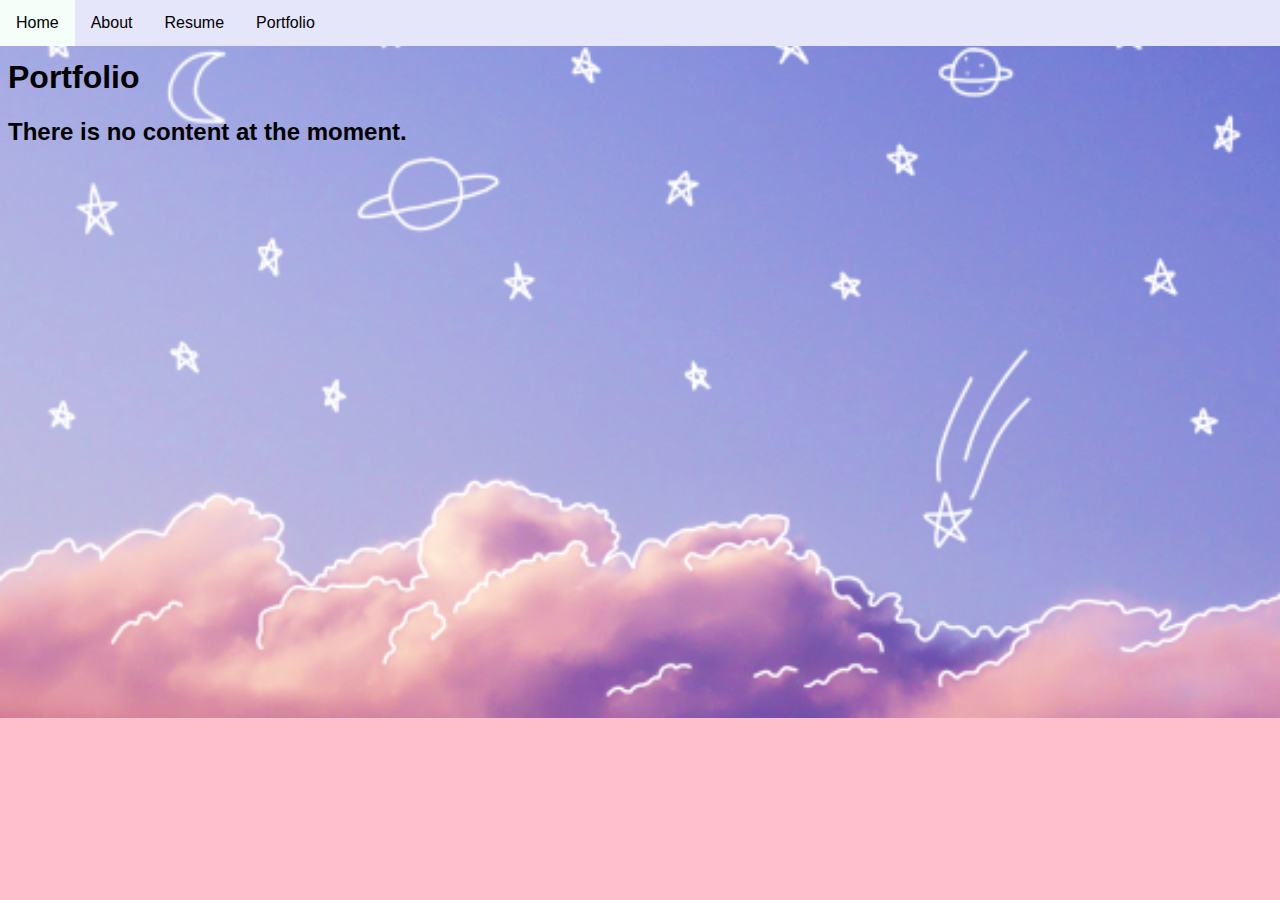
==== portfolio.html @ 83525675 "Initial commit" ====
<!doctype html>
<html>
    <head>
        <meta charset="utf-8">
        <title>Portfolio</title>
        <link href="style.css" rel="stylesheet" type="text/css">
        <link href="https://fonts.googleapis.com/css?family=Inconsolata" rel="stylesheet">
    </head>
    <body>
        <ul id="nav"><!--This is a comment.ul stands for Unordered List-->
            <li><a href="index.html">Home</a></li><!--li stands for List Item-->
            <li><a href="about.html">About</a></li>
            <li><a href="resume.html">Resume</a></li>
            <li><a href="portfolio.html">Portfolio</a></li>
        </ul>
        <h1>Portfolio</h1>
        <h2>There is no content at the moment. </h2>
---- style.css ----
body {
    font-family: 'PT Sans', sans-serif;
    background-image: url("space.png");
    background-repeat: no-repeat;
    background-size: 100%;
    background-attachment: fixed;
    background-color: pink;
}

#nav {
    list-style-type: none;
    margin:-8px;
    padding:0;
    overflow: hidden;
    background-color:lavender;
}

#nav li {
    float: left;
}

#nav li a{
    display:block; 
    padding: 14px 16px;
    text-align: center;
    color: black;
    text-decoration: none;
}

#nav li a:hover{
    background-color: mintcream;
}

#content {
    border: solid plum 2px;
    margin-top: 16px;
    width: 68%;
    margin-left: auto;
    margin-right: auto;
    text-align: center;
    padding-bottom: 20px;
    background-color:rgba(255,255,255,0.3);
}
table {
    margin: auto;
}
#content ul, #content ol {
    margin: auto; 
    width: 25%;
}
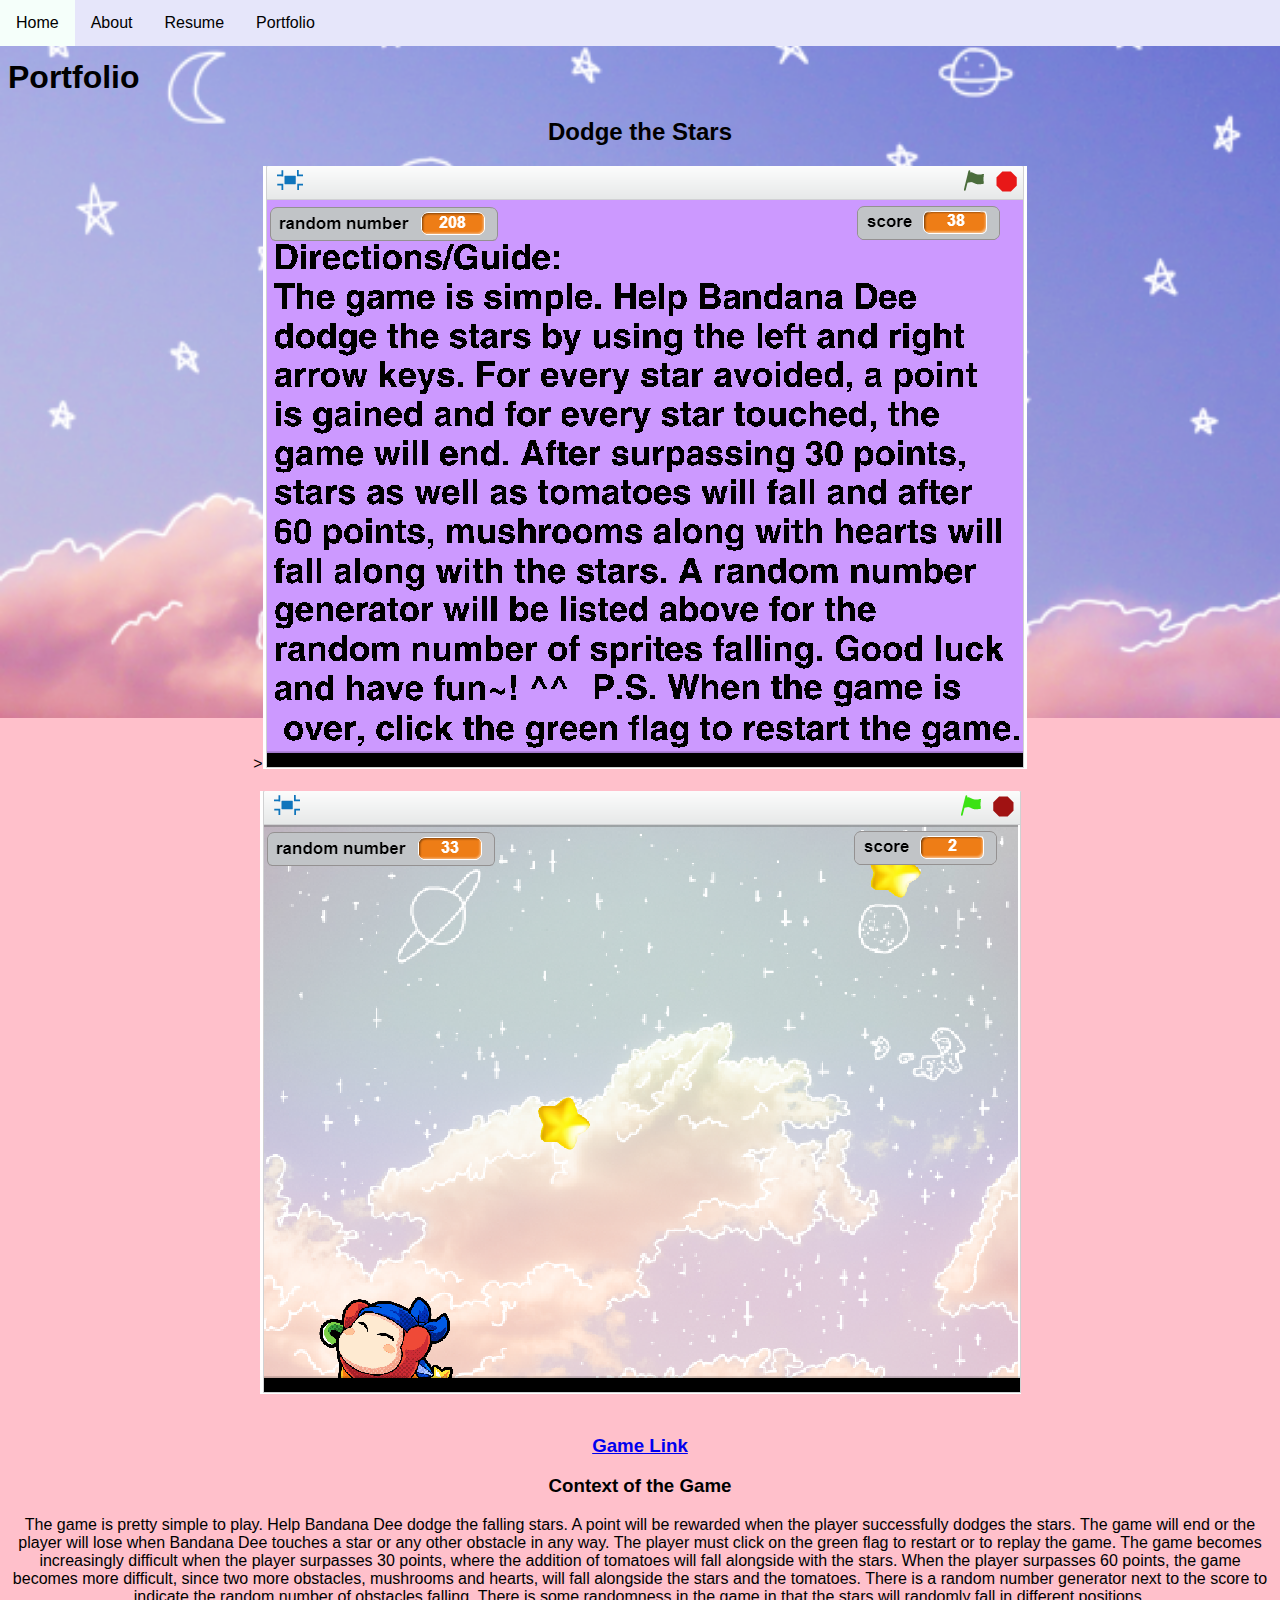
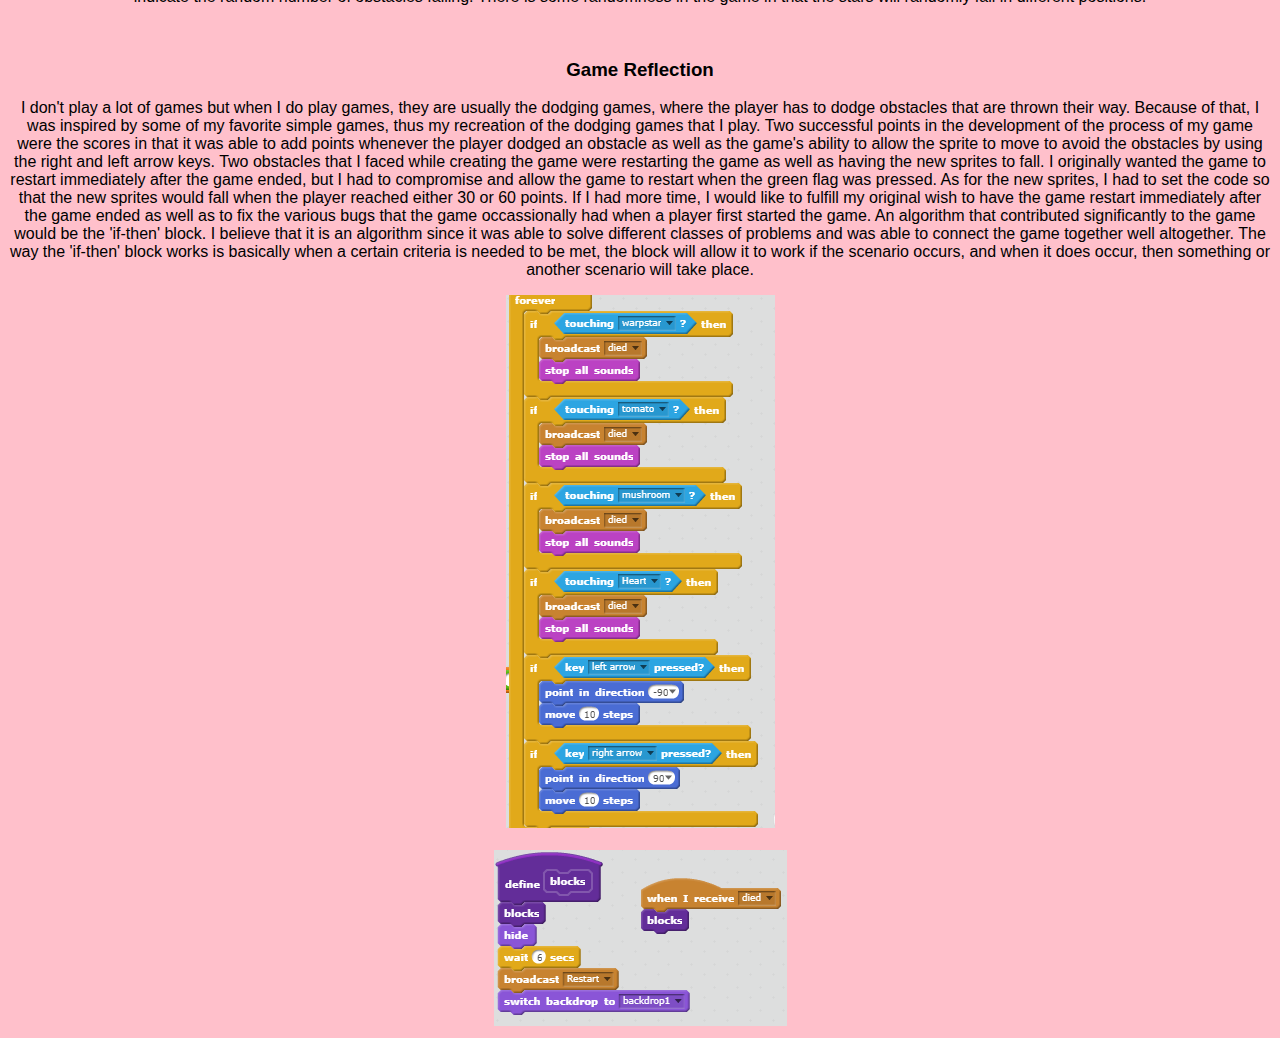
==== commit b760f299: "update" ====
--- a/portfolio.html
+++ b/portfolio.html
@@ -14,4 +14,50 @@
             <li><a href="portfolio.html">Portfolio</a></li>
         </ul>
         <h1>Portfolio</h1>
-        <h2>There is no content at the moment. </h2>+        <center><h2>Dodge the Stars </h2></center>
+        <center>><img src="homescreen.PNG"></center>
+        <br>
+        <center><img src="playscreen.PNG"></center>
+        <br>
+        <center><h3><a href="https://scratch.mit.edu/projects/259145215/">Game Link</a></h3></center>
+        <center><h3>Context of the Game</h3></center>
+        <center><p>The game is pretty simple to play. Help Bandana Dee dodge the falling
+        stars. A point will be rewarded when the player successfully dodges the 
+        stars. The game will end or the player will lose when Bandana Dee touches 
+        a star or any other obstacle in any way. The player must click on the 
+        green flag to restart or to replay the game. The game becomes increasingly
+        difficult when the player surpasses 30 points, where the addition of 
+        tomatoes will fall alongside with the stars. When the player surpasses 
+        60 points, the game becomes more difficult, since two more obstacles, 
+        mushrooms and hearts, will fall alongside the stars and the tomatoes. There 
+        is a random number generator next to the score to indicate the random 
+        number of obstacles falling. There is some randomness in the game in that 
+        the stars will randomly fall in different positions.</p></center>
+        <br>
+        <center><h3>Game Reflection</h3></center>
+        <center><p>I don't play a lot of games but when I do play games, they are
+        usually the dodging games, where the player has to dodge obstacles that 
+        are thrown their way. Because of that, I was inspired by some of my favorite
+        simple games, thus my recreation of the dodging games that I play. Two 
+        successful points in the development of the process of my game were the
+        scores in that it was able to add points whenever the player dodged an 
+        obstacle as well as the game's ability to allow the sprite to move to avoid 
+        the obstacles by using the right and left arrow keys. Two obstacles that I
+        faced while creating the game were restarting the game as well as having the new 
+        sprites to fall. I originally wanted the game to restart immediately after 
+        the game ended, but I had to compromise and allow the game to restart when 
+        the green flag was pressed. As for the new sprites, I had to set the code 
+        so that the new sprites would fall when the player reached either 30 or 60 points.
+        If I had more time, I would like to fulfill my original wish to have the game
+        restart immediately after the game ended as well as to fix the various bugs that 
+        the game occassionally had when a player first started the game. An algorithm 
+        that contributed significantly to the game would be the 'if-then' block. 
+        I believe that it is an algorithm since it was able to solve different classes 
+        of problems and was able to connect the game together well altogether. The way
+        the 'if-then' block works is basically when a certain criteria is needed to be 
+        met, the block will allow it to work if the scenario occurs, and when it does 
+        occur, then something or another scenario will take place. </p></center>
+        <center><img src="ifthen.PNG"></center>
+        <br>
+        <center><img src="moreblocks.PNG"></center>
+    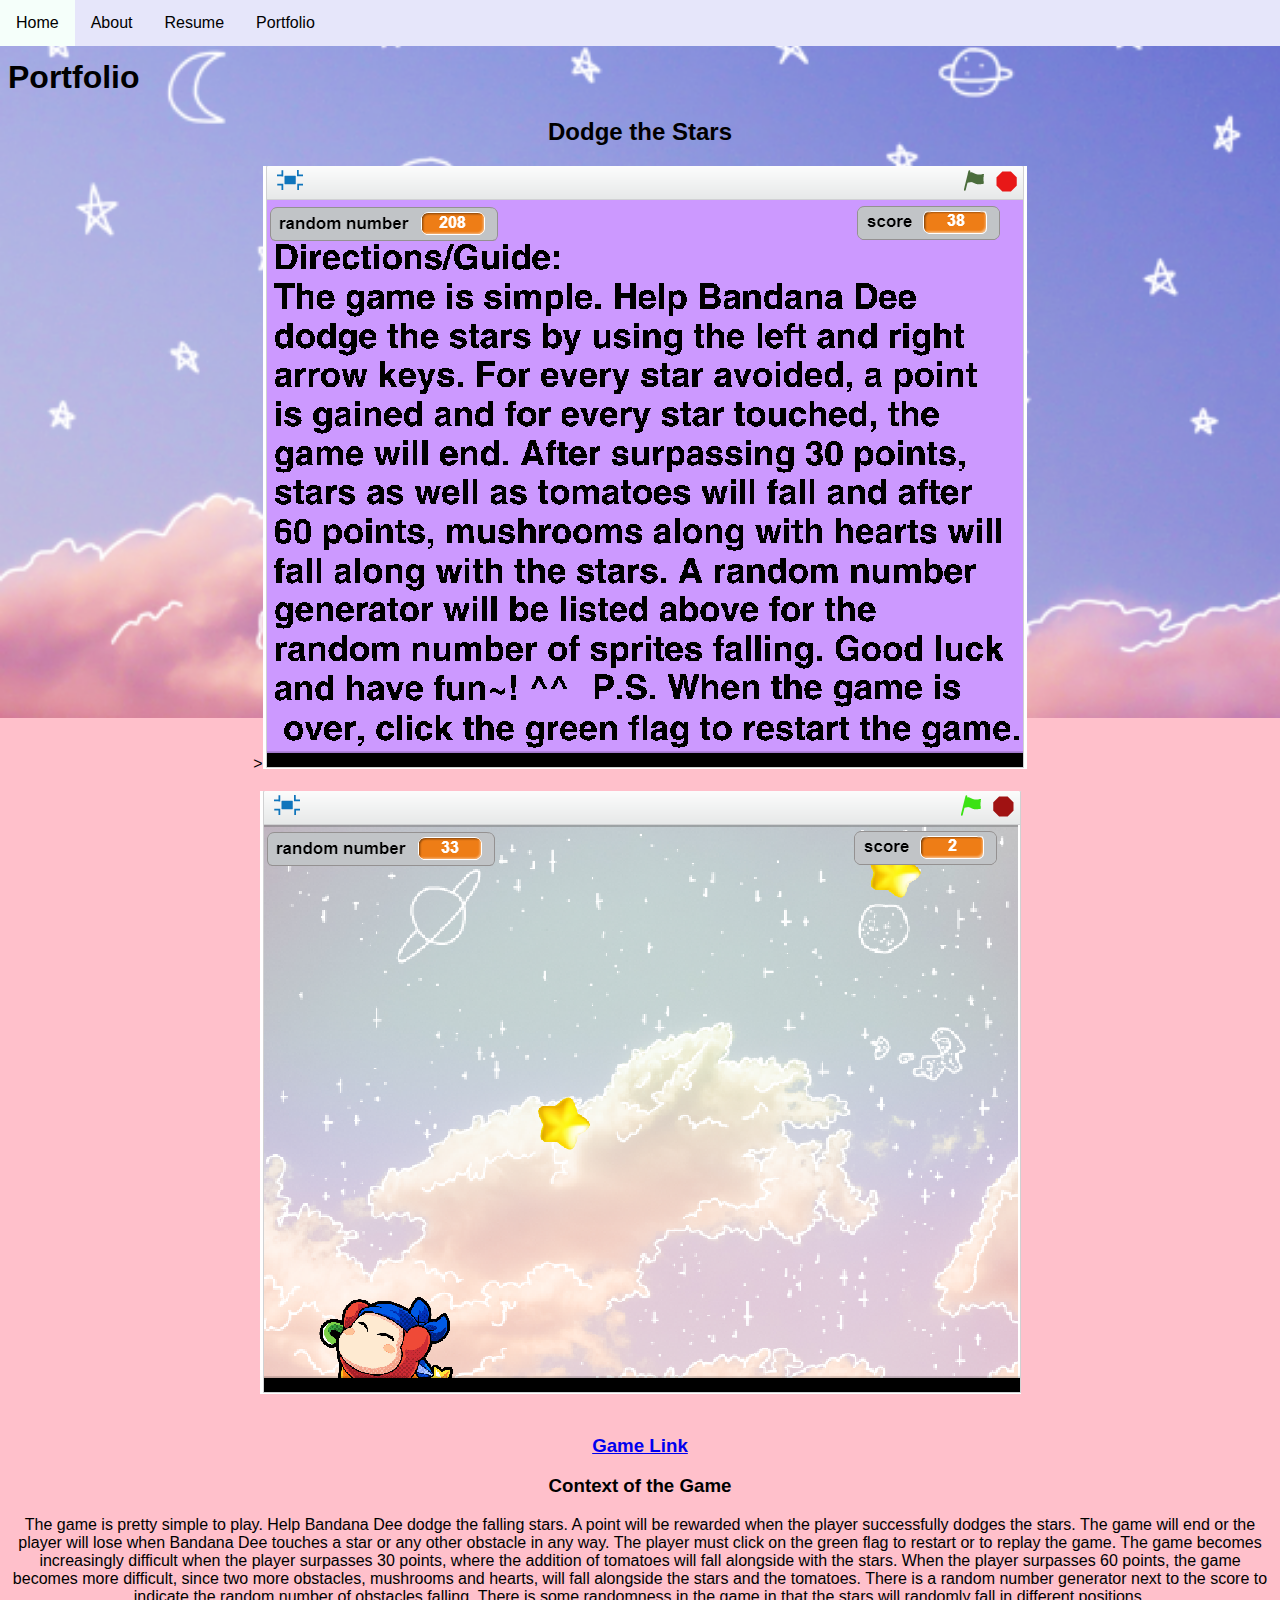
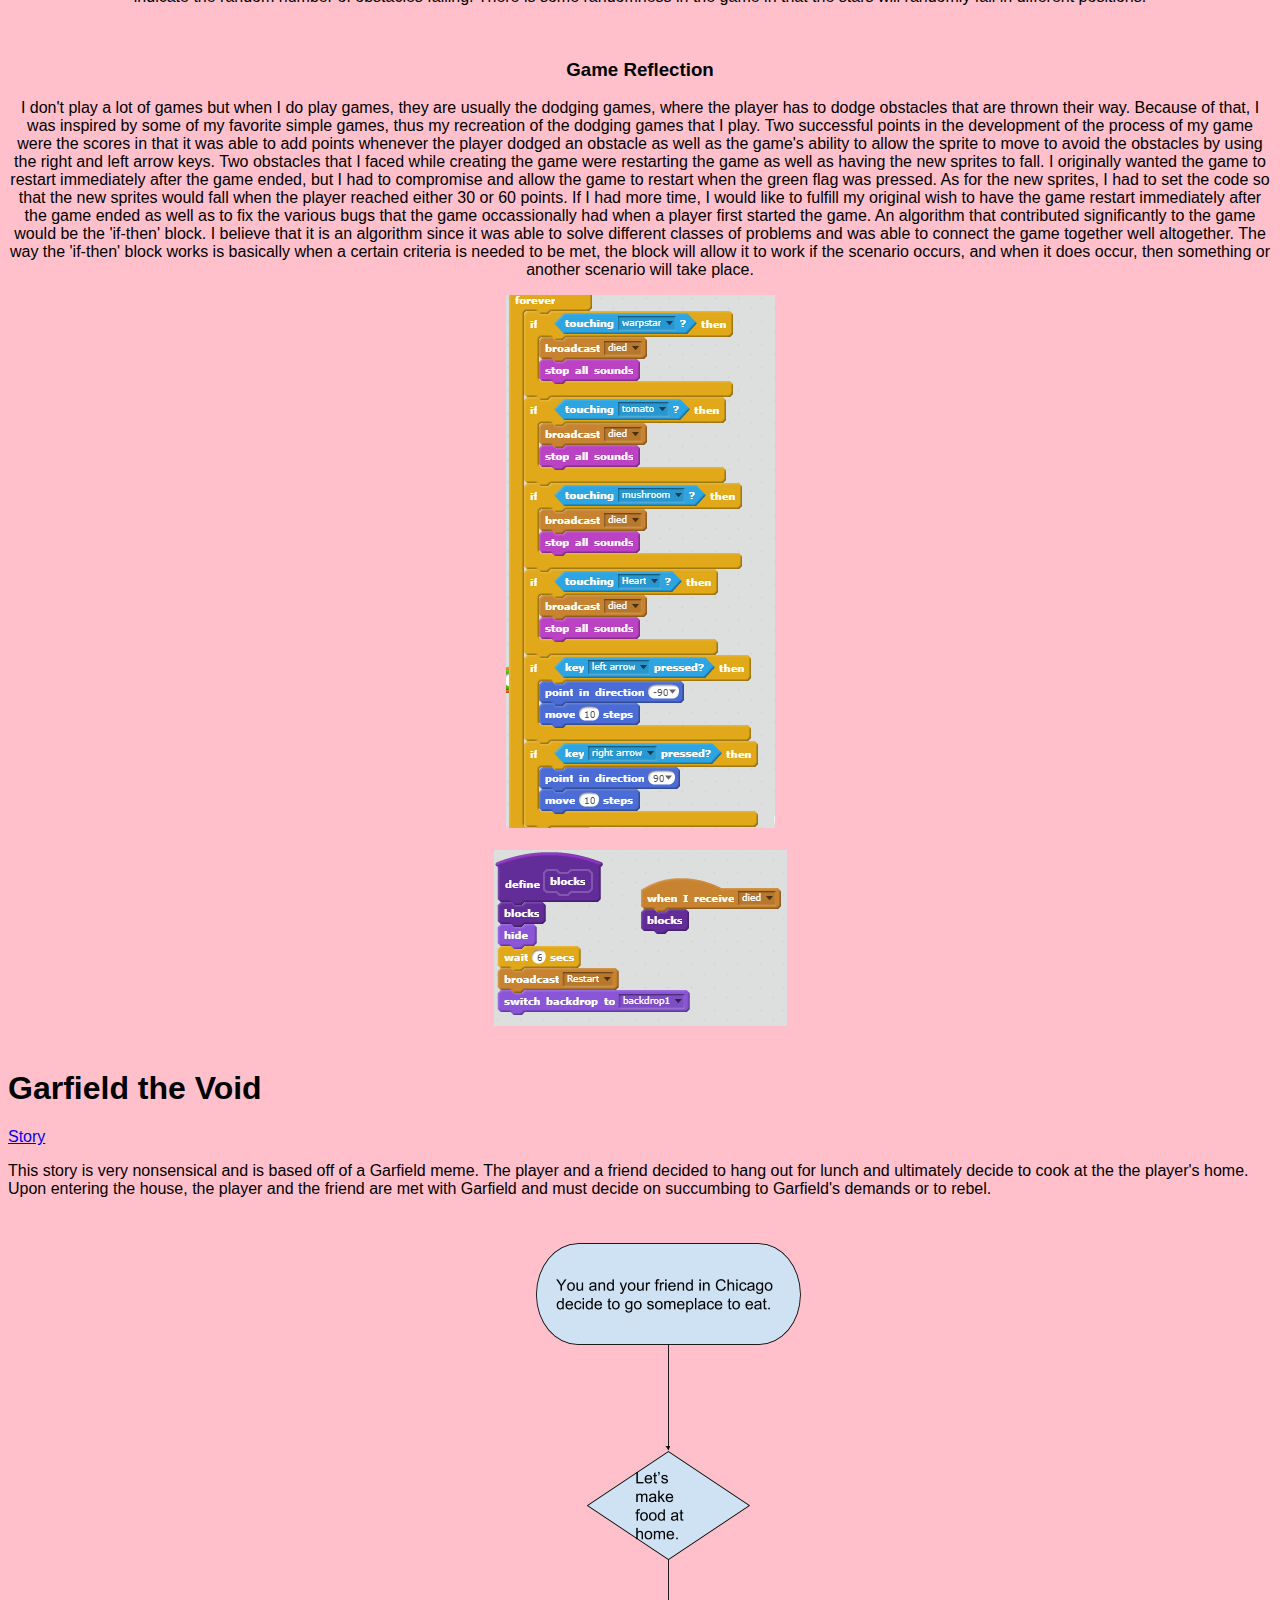
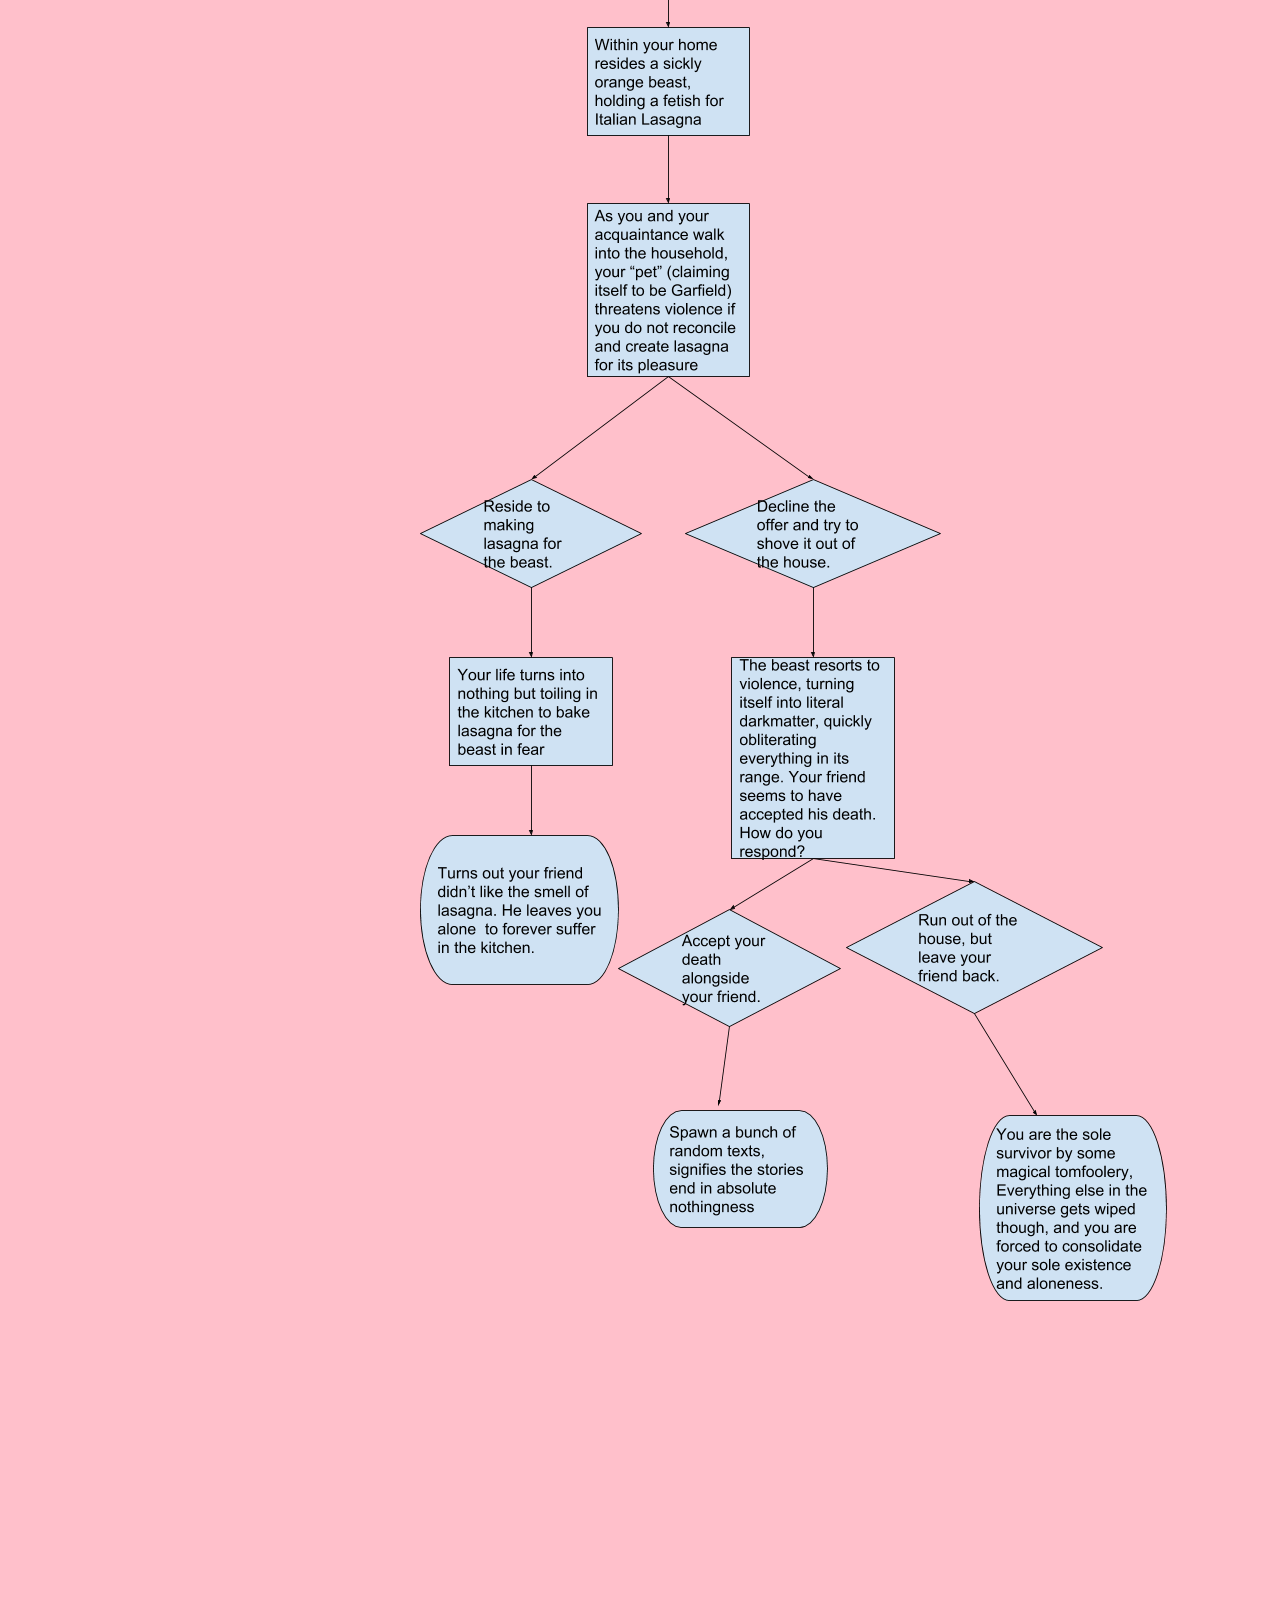
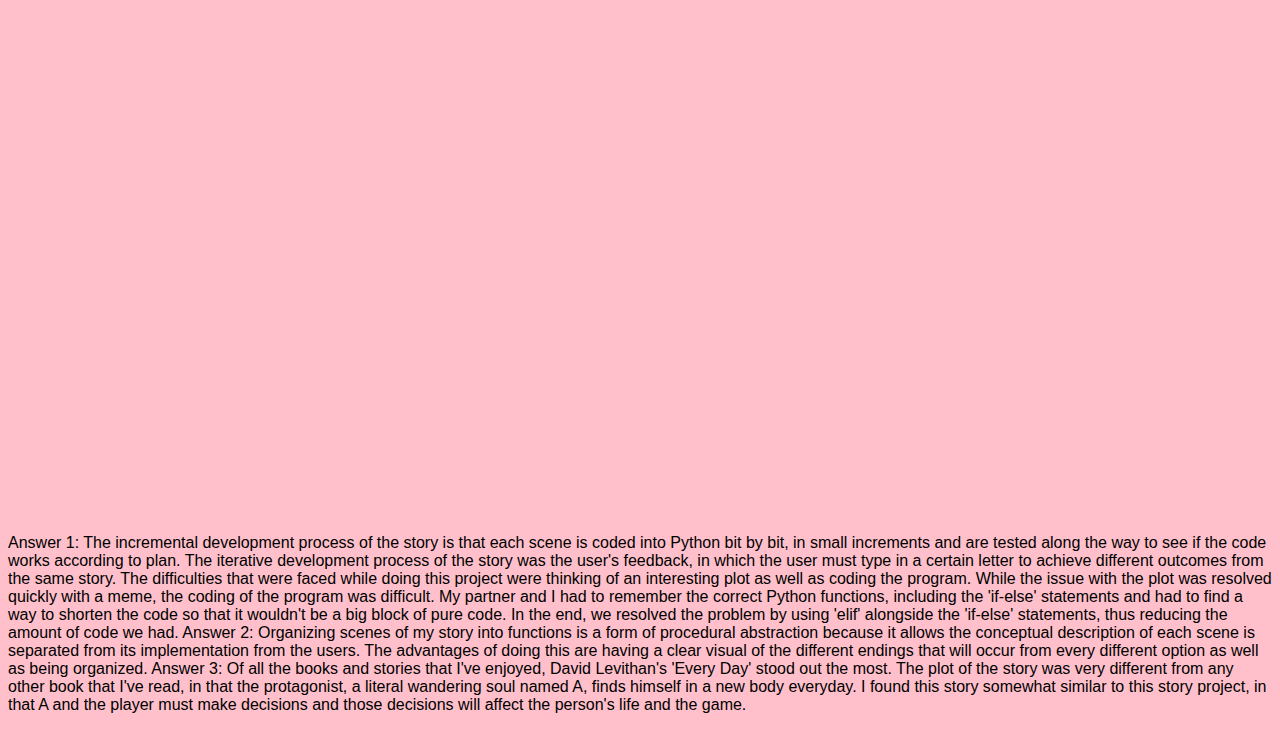
==== commit e13be9e4: "python" ====
--- a/portfolio.html
+++ b/portfolio.html
@@ -60,4 +60,41 @@
         <center><img src="ifthen.PNG"></center>
         <br>
         <center><img src="moreblocks.PNG"></center>
+        <br>
+        <h1 id ="story">Garfield the Void</h1>
+        <a href = "#story">Story</a>
+        <p>This story is very nonsensical and is based off of a Garfield meme. The player
+        and a friend decided to hang out for lunch and ultimately decide to cook at the
+        the player's home. Upon entering the house, the player and the friend are met with 
+        Garfield and must decide on succumbing to Garfield's demands or to rebel.</p>
+        <a href="https://docs.google.com/drawings/d/17zyH9Quh0Ui2pqLbyhopu-ax_wN4r7yRS8EuJvr0nvU/edit?usp=sharing" target="_BLANK">
+        <img src = "flowchart.png" >
+        </a>
+        <p>
+        Answer 1: The incremental development process of the story is that each scene is coded 
+        into Python bit by bit, in small increments and are tested along the way to see 
+        if the code works according to plan. The iterative development process of the story 
+        was the user's feedback, in which the user must type in a certain letter to achieve 
+        different outcomes from the same story. The difficulties that were faced while 
+        doing this project were thinking of an interesting plot as well as coding the 
+        program. While the issue with the plot was resolved quickly with a meme,
+        the coding of the program was difficult. My partner and I had to remember the correct
+        Python functions, including the 'if-else' statements and had to find a way to shorten 
+        the code so that it wouldn't be a big block of pure code. In the end, we resolved the
+        problem by using 'elif' alongside the 'if-else' statements, thus reducing the amount 
+        of code we had. 
+        
+        Answer 2: Organizing scenes of my story into functions is a form of procedural abstraction 
+        because it allows the conceptual description of each scene is separated from its 
+        implementation from the users. The advantages of doing this are having a clear visual
+        of the different endings that will occur from every different option as well as being 
+        organized. 
+        
+        Answer 3: Of all the books and stories that I've enjoyed, David Levithan's 'Every Day' 
+        stood out the most. The plot of the story was very different from any other 
+        book that I've read, in that the protagonist, a literal wandering soul named A, 
+        finds himself in a new body everyday. I found this story somewhat similar to this
+        story project, in that A and the player must make decisions and those decisions will 
+        affect the person's life and the game.</p>
+
     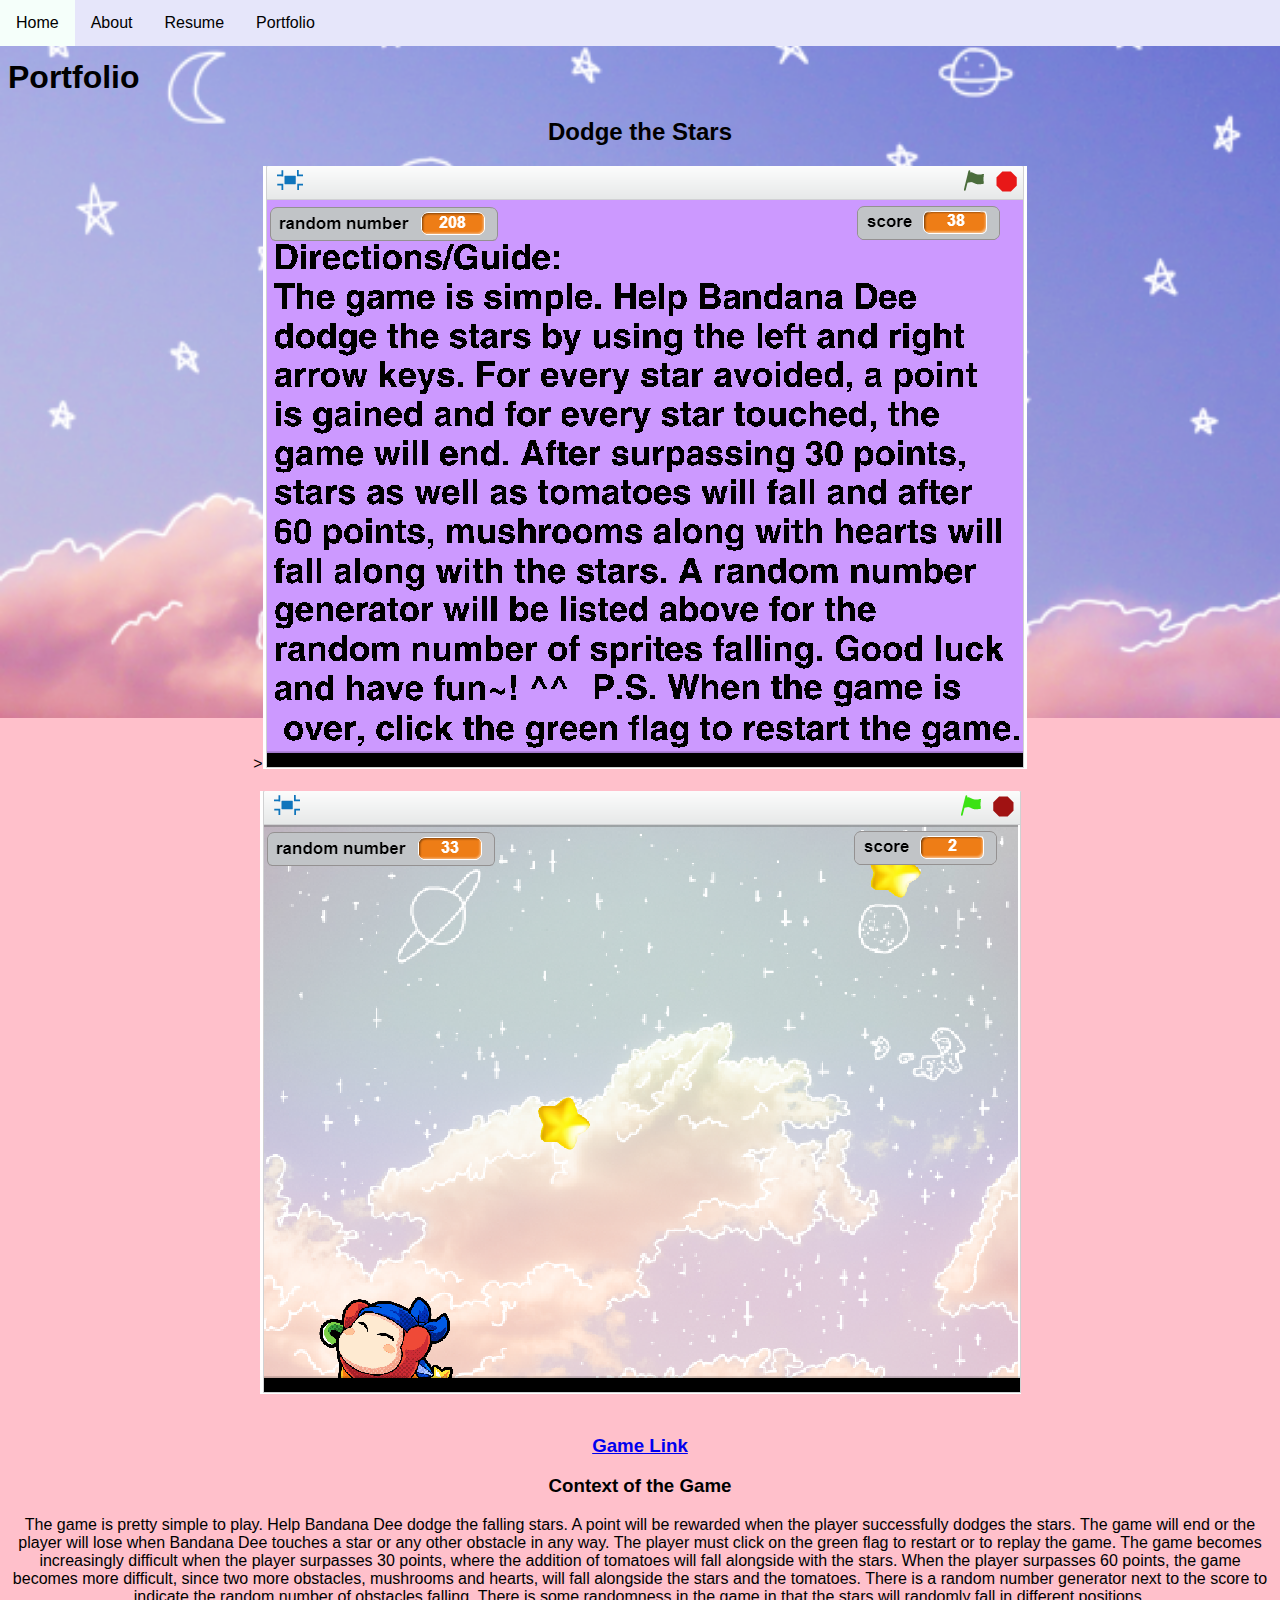
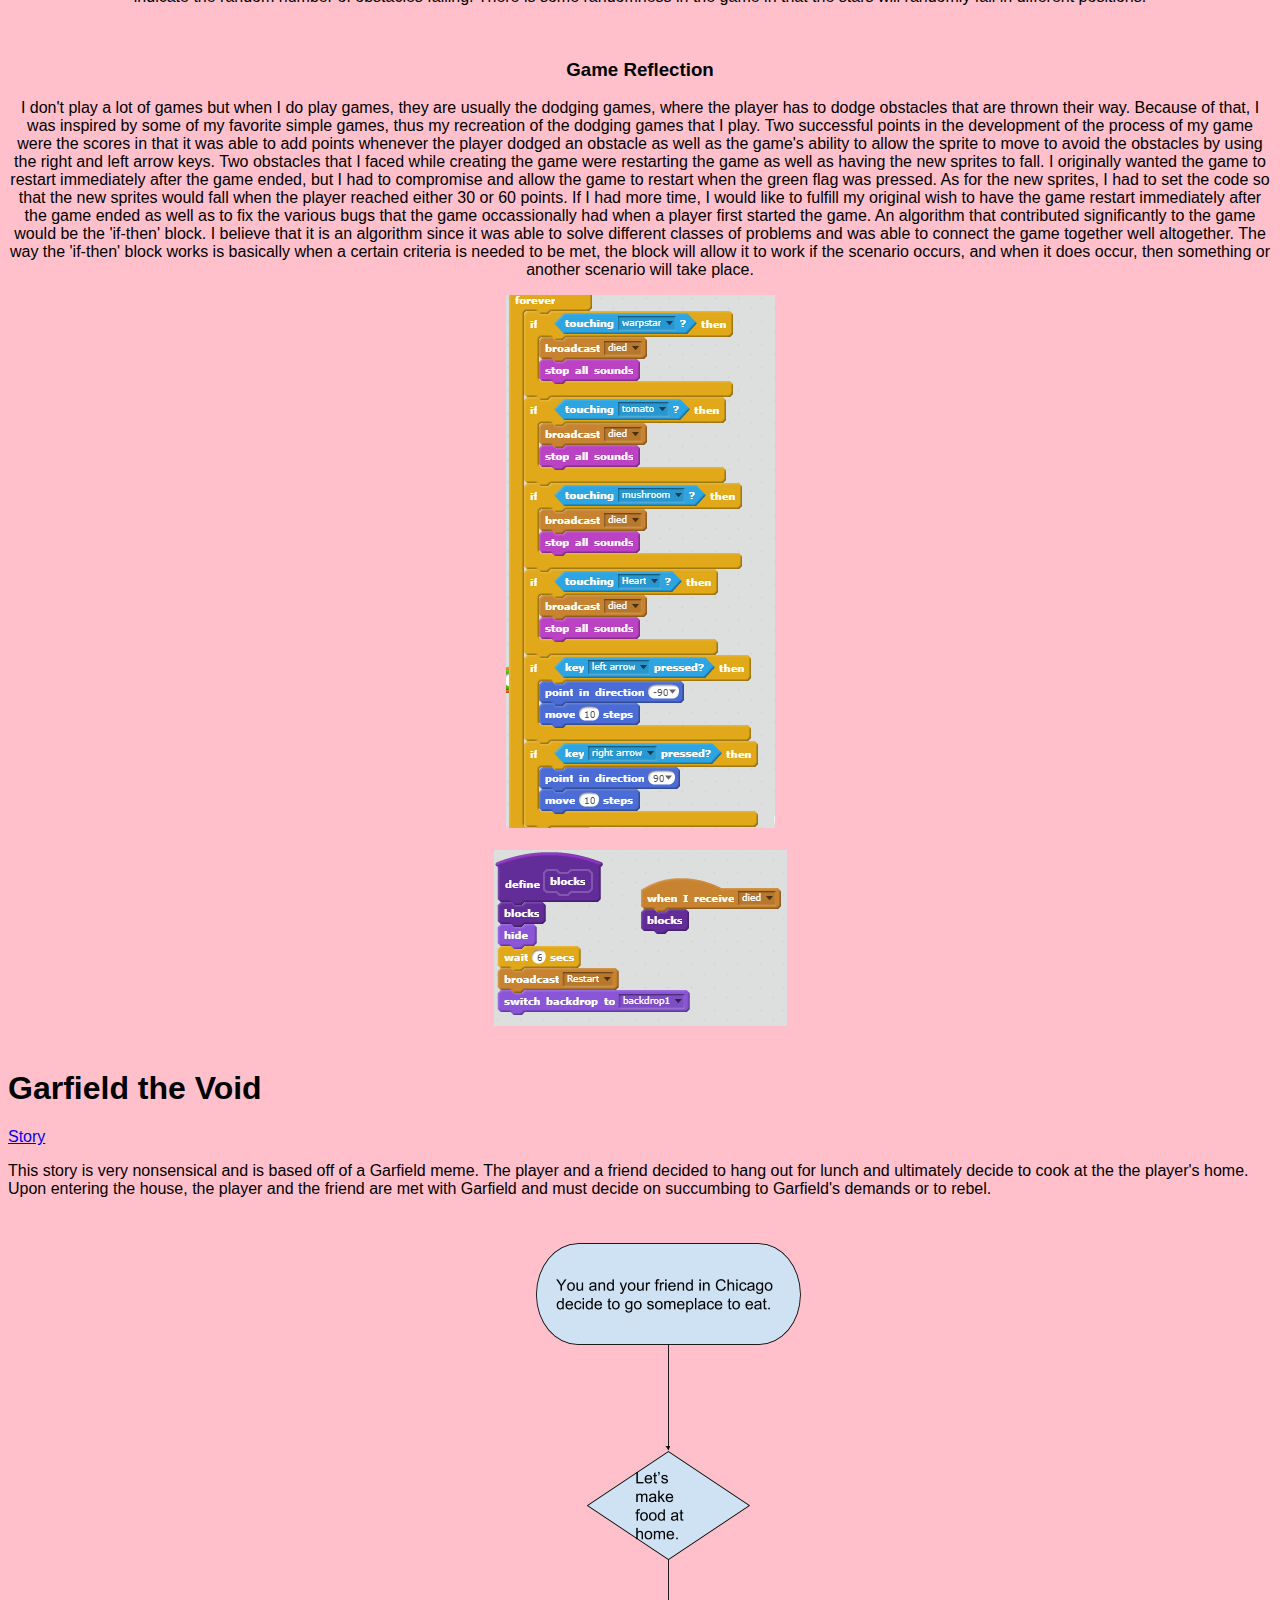
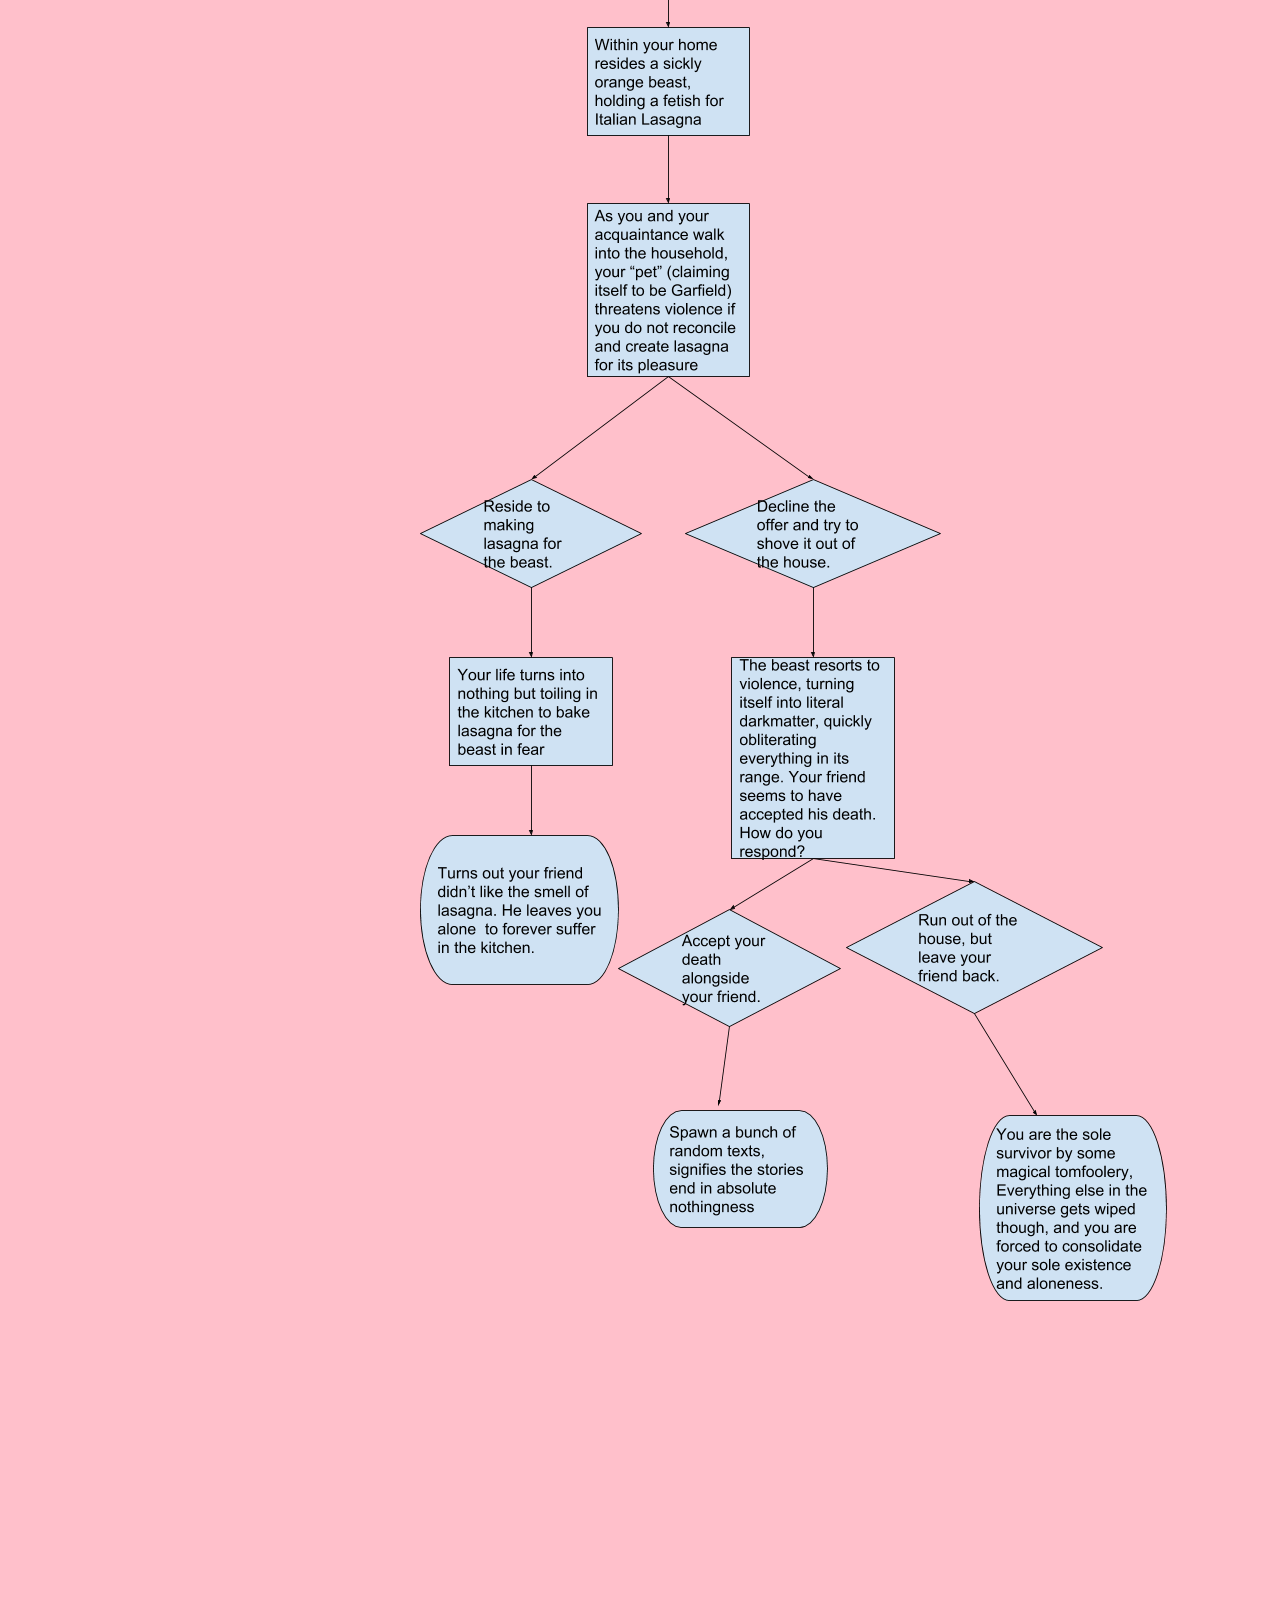
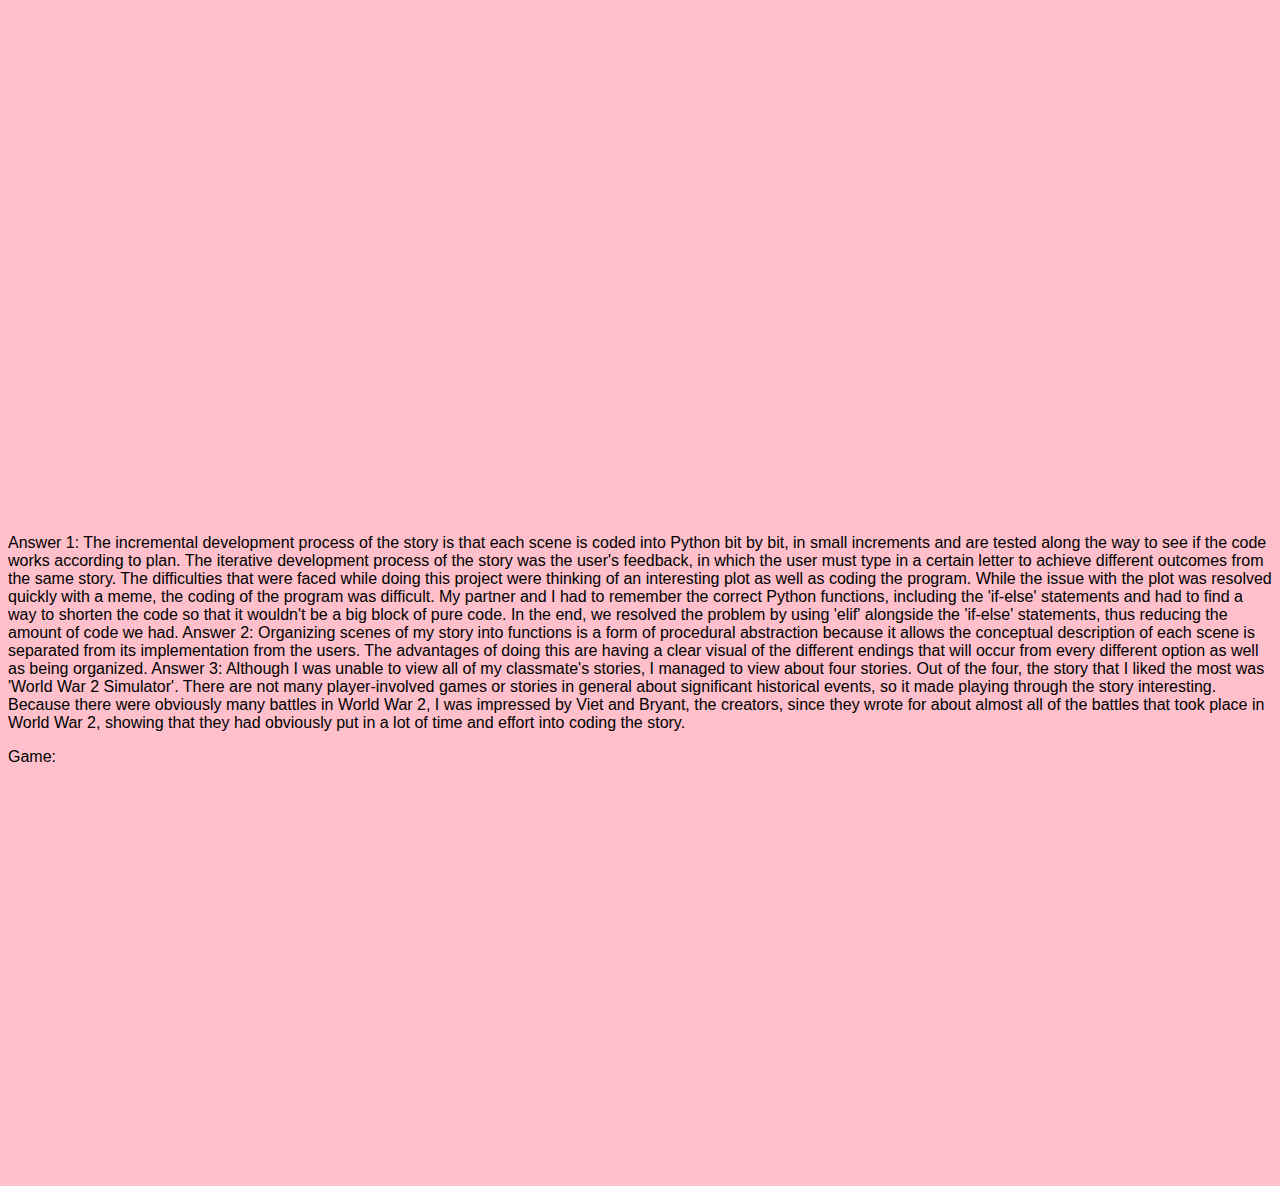
==== commit 7eeec416: "Update portfolio.html" ====
--- a/portfolio.html
+++ b/portfolio.html
@@ -90,11 +90,15 @@
         of the different endings that will occur from every different option as well as being 
         organized. 
         
-        Answer 3: Of all the books and stories that I've enjoyed, David Levithan's 'Every Day' 
-        stood out the most. The plot of the story was very different from any other 
-        book that I've read, in that the protagonist, a literal wandering soul named A, 
-        finds himself in a new body everyday. I found this story somewhat similar to this
-        story project, in that A and the player must make decisions and those decisions will 
-        affect the person's life and the game.</p>
+        Answer 3: Although I was unable to view all of my classmate's stories, I managed to view about four stories. Out of 
+        the four, the story that I liked the most was 'World War 2 Simulator'. There are not many player-involved games or
+        stories in general about significant historical events, so it made playing through the story interesting. Because 
+        there were obviously many battles in World War 2, I was impressed by Viet and Bryant, the creators, since they wrote
+        for about almost all of the battles that took place in World War 2, showing that they had obviously put in a lot of 
+        time and effort into coding the story.</p>
+        
+        <p>Game: <iframe height="400px" width="100%" src="https://repl.it/@HayleyHuynh/Garfield-the-Void-1?lite=true" 
+        scrolling="no" frameborder="no" allowtransparency="true" allowfullscreen="true" 
+        sandbox="allow-forms allow-pointer-lock allow-popups allow-same-origin allow-scripts allow-modals"></iframe></p>
 
-    +    
